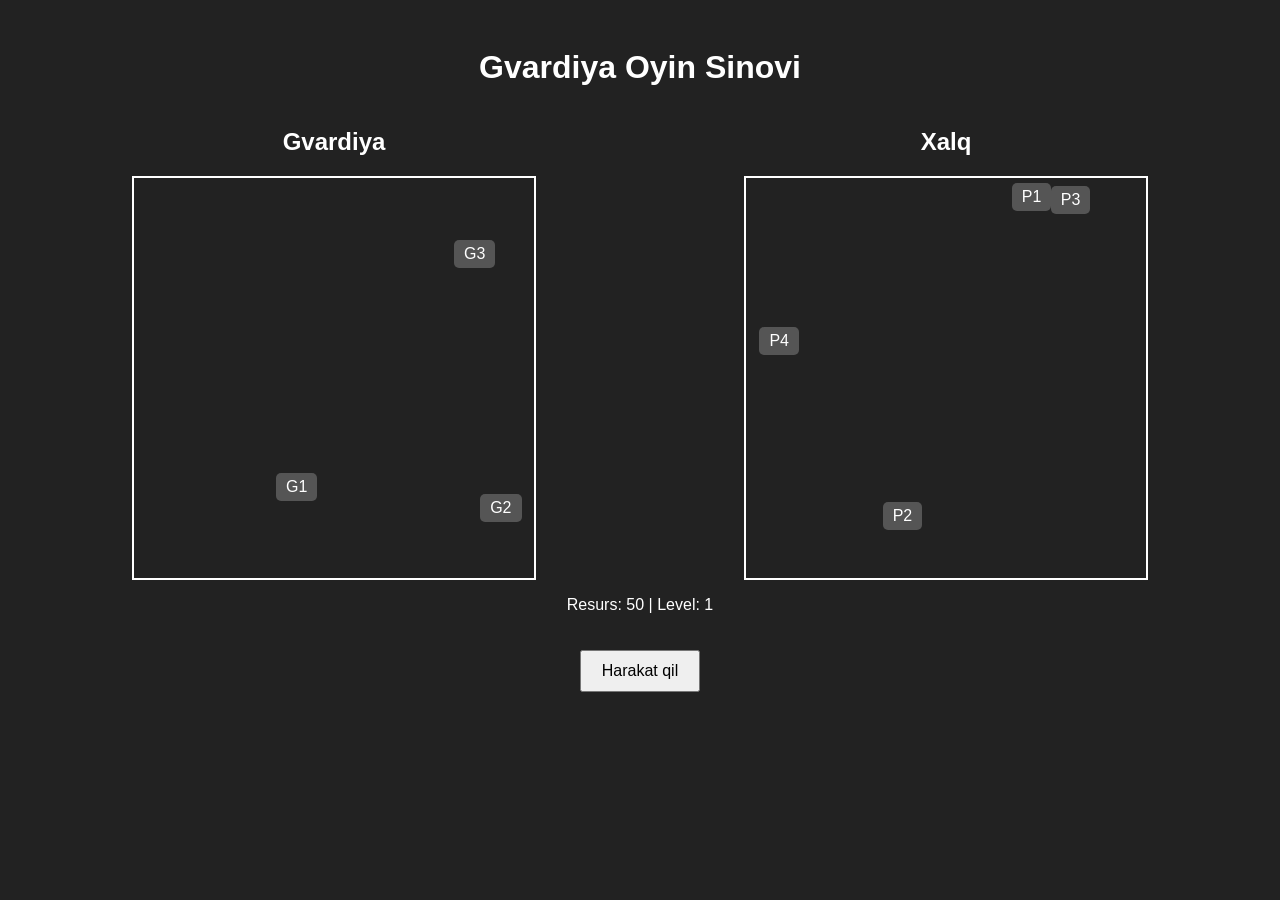
==== index.html @ 72b12693 "Add files via upload" ====
<!DOCTYPE html>
<html lang="uz">
<head>
<meta charset="UTF-8">
<meta name="viewport" content="width=device-width, initial-scale=1.0">
<title>Gvardiya Oyin Sinovi</title>
<link rel="stylesheet" href="style.css">
</head>
<body>
<h1>Gvardiya Oyin Sinovi</h1>
<div class="container">
  <div>
    <h2>Gvardiya</h2>
    <div id="guards"></div>
  </div>
  <div>
    <h2>Xalq</h2>
    <div id="people"></div>
  </div>
</div>
<p>Resurs: <span id="resource">50</span> | Level: <span id="level">1</span></p>
<button id="actionBtn">Harakat qil</button>
<div id="log"></div>
<script src="game.js"></script>
</body>
</html>
---- style.css ----
body {
    background-color: #222;
    color: #fff;
    font-family: Arial, sans-serif;
    text-align: center;
    padding: 20px;
}

.container {
    display: flex;
    justify-content: space-around;
    margin-top: 20px;
}

#guards, #people {
    width: 400px;
    height: 400px;
    border: 2px solid #fff;
    position: relative;
}

.card {
    position: absolute;
    padding: 5px 10px;
    background-color: #555;
    border-radius: 5px;
    transition: transform 0.5s, background-color 0.5s;
}

button {
    margin-top: 20px;
    padding: 10px 20px;
    font-size: 16px;
    cursor: pointer;
}

#log {
    margin-top: 20px;
    min-height: 20px;
}
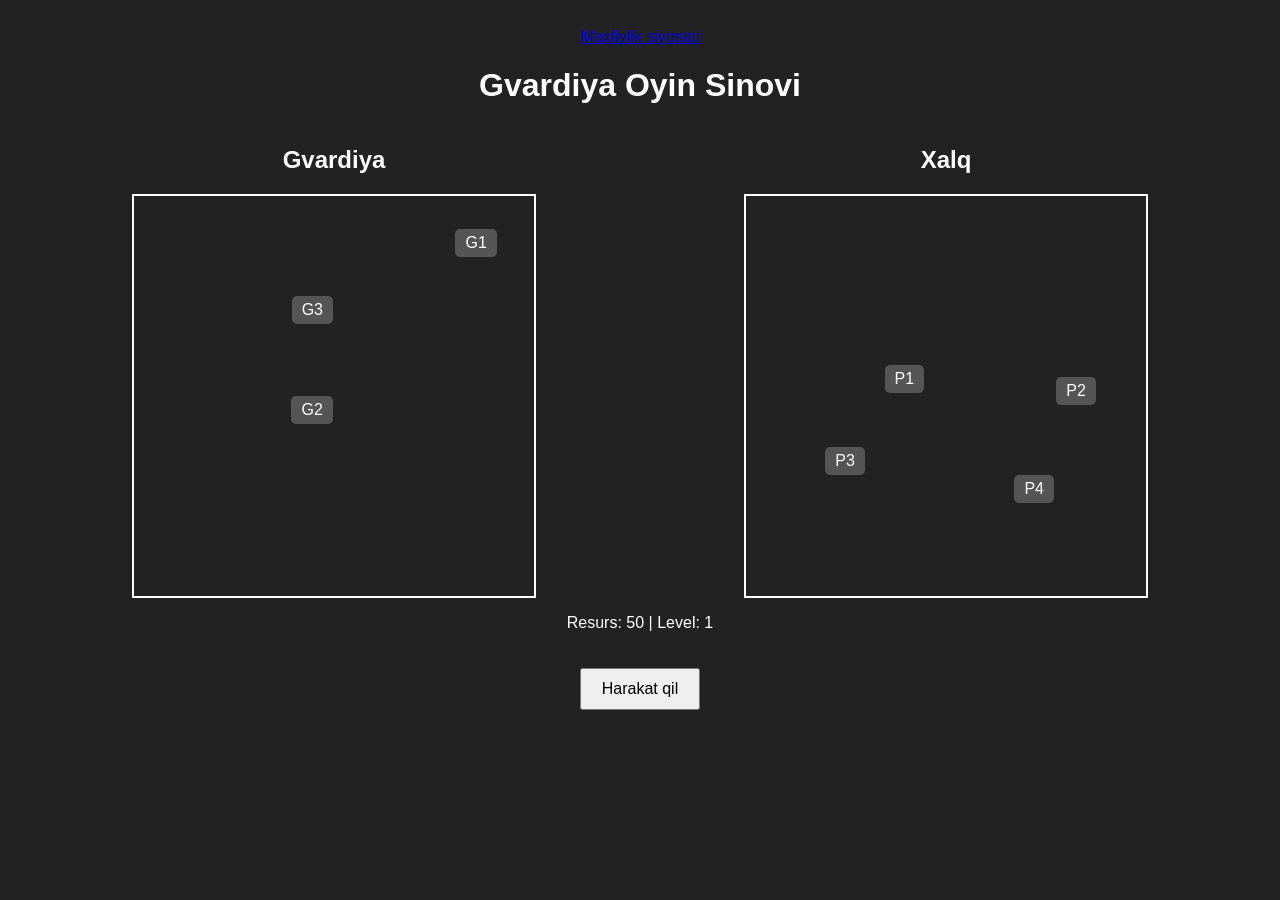
==== commit 2d7a66fc: "Add files via upload" ====
--- a/index.html
+++ b/index.html
@@ -7,6 +7,7 @@
 <link rel="stylesheet" href="style.css">
 </head>
 <body>
+<a href="privacy.html">Maxfiylik siyosati</a>
 <h1>Gvardiya Oyin Sinovi</h1>
 <div class="container">
   <div>
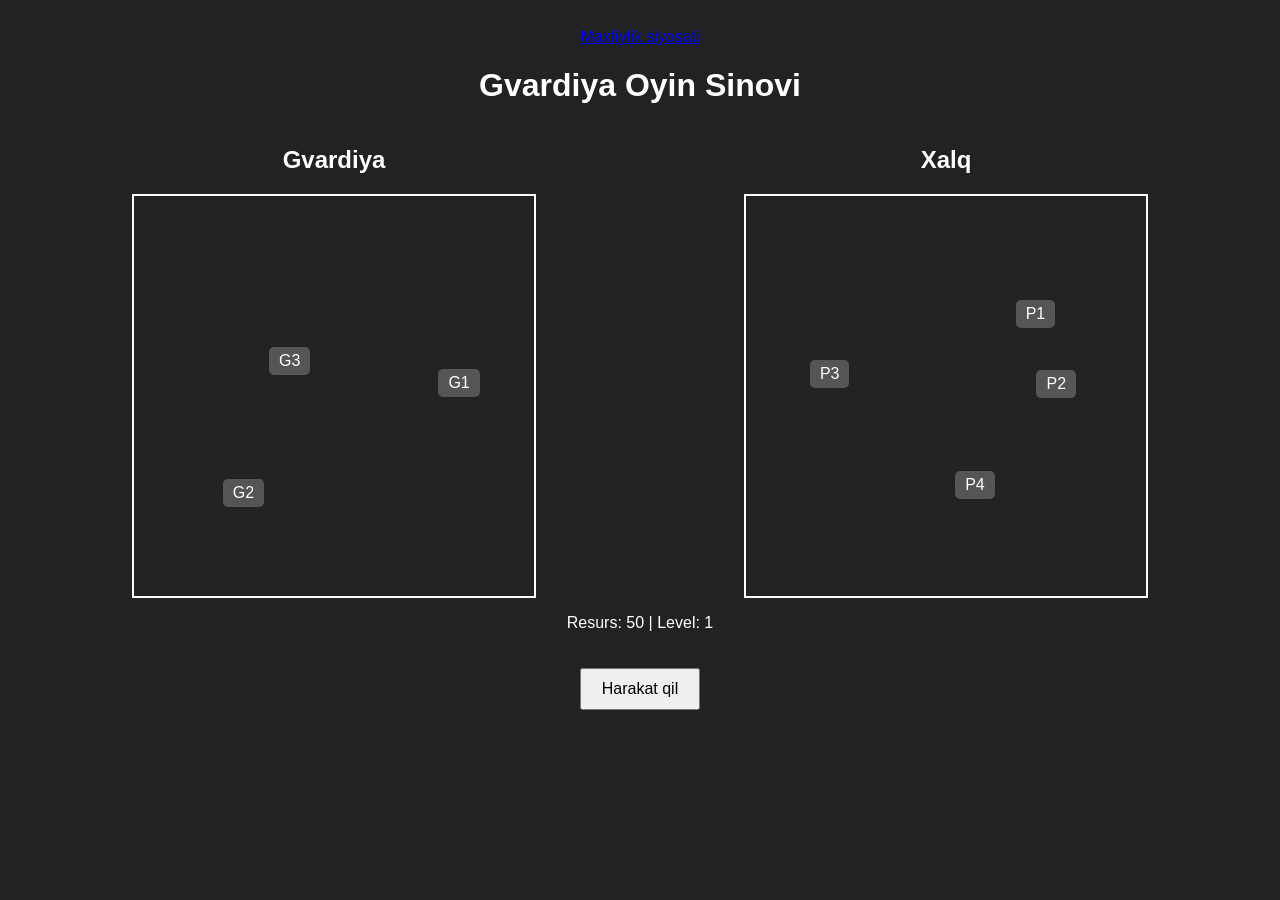
==== commit a35ff8b7: "Add files via upload" ====
--- a/index.html
+++ b/index.html
@@ -5,6 +5,7 @@
 <meta name="viewport" content="width=device-width, initial-scale=1.0">
 <title>Gvardiya Oyin Sinovi</title>
 <link rel="stylesheet" href="style.css">
+<meta name="google-adsense-account" content="ca-pub-5383606073226831">
 </head>
 <body>
 <a href="privacy.html">Maxfiylik siyosati</a>
